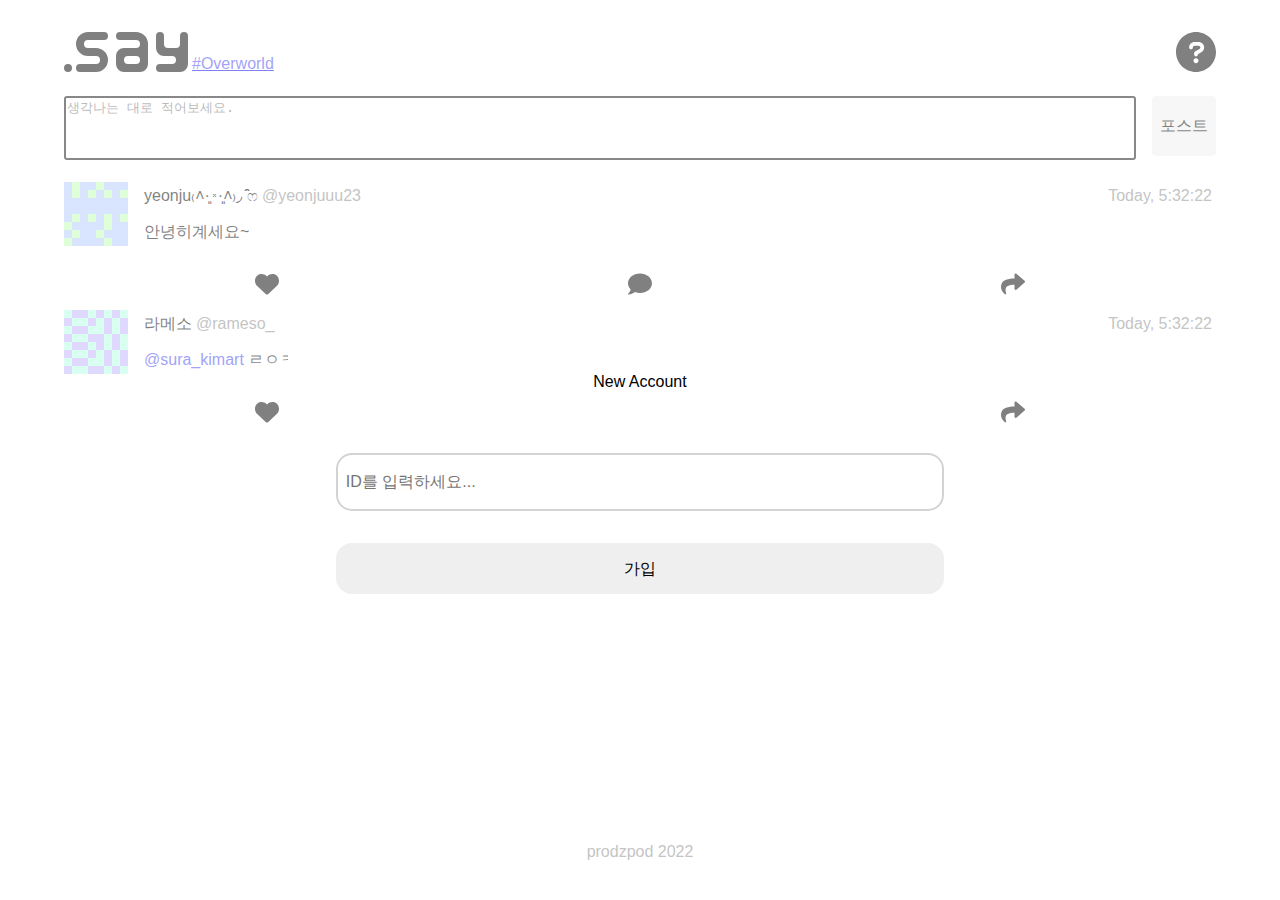
==== index.html @ 7594970a "initial commit" ====
<html>
    <head>
        <title>.say: Pour Your Heart Out</title>
        <link rel="stylesheet" type="text/css" href="./css/reset.css">
        <link rel="stylesheet" type="text/css" href="./css/main.css">
        <script src="./js/data.js"></script>
        <script src="./js/main.js"></script>
    </head>
    <body>
        <div class="wrapper base vlist">
            <header class="hlist">
                <a href="./index.html"><svg id="logo" viewBox="0 0 32 10"><path d="m1 10a1 1 0 000-2 1 1 0 000 2m3 0a1 1 0 010-2l4 0a1 1 0 000-2l-2 0a1 1 0 010-6l4 0a1 1 0 010 2l-4 0a1 1 0 000 2l2 0a1 1 0 010 6m7 0a2 2 0 01-2-2l0-2a2 2 0 012-2l3 0a1 1 0 000-2l-4 0a1 1 0 010-2l4 0a3 3 0 013 3l0 5a2 2 0 01-2 2m-3-4a1 1 0 000 2l2 0a1 1 0 000-2m5-5a1 1 0 012 0l0 2a1 1 0 001 1l2 0a1 1 0 001-1l0-2a1 1 0 012 0l0 7a2 2 0 01-2 2l-5 0a1 1 0 010-2l3 0a1 1 0 000-2l-2 0a2 2 0 01-2-2"></path></svg></a>
                <a class="logo-sub" href="./index.html"><span>#Overworld</span></a>
                <div class="spacer"></div>
                <a href="./help.html"><svg id="info" xmlns="http://www.w3.org/2000/svg" viewBox="0 0 512 512"><!--! Font Awesome Pro 6.1.1 by @fontawesome - https://fontawesome.com License - https://fontawesome.com/license (Commercial License) Copyright 2022 Fonticons, Inc. --><path d="M256 0C114.6 0 0 114.6 0 256s114.6 256 256 256s256-114.6 256-256S397.4 0 256 0zM256 400c-18 0-32-14-32-32s13.1-32 32-32c17.1 0 32 14 32 32S273.1 400 256 400zM325.1 258L280 286V288c0 13-11 24-24 24S232 301 232 288V272c0-8 4-16 12-21l57-34C308 213 312 206 312 198C312 186 301.1 176 289.1 176h-51.1C225.1 176 216 186 216 198c0 13-11 24-24 24s-24-11-24-24C168 159 199 128 237.1 128h51.1C329 128 360 159 360 198C360 222 347 245 325.1 258z"/></svg></a>
            </header>
            <div class="block hlist" id="post">
                <textarea id="post-content" onkeyup="resizeArea(this)" placeholder="생각나는 대로 적어보세요." autofocus></textarea>
                <button id="post-button" onpointerdown="postMe()">포스트</button>
            </div>
            <div id="feed">
                <!-- <div class="feed vlist">
                    <div class="hlist">
                        <svg viewBox="0 0 8 8" class="feed-pfp">
                            <rect x="0" y="0" width="1" height="1" fill="black"></rect>
                            <rect x="0" y="1" width="1" height="1" fill="black"></rect>
                            <rect x="0" y="2" width="1" height="1" fill="black"></rect>
                            <rect x="0" y="3" width="1" height="1" fill="black"></rect>
                            <rect x="0" y="4" width="1" height="1" fill="black"></rect>
                            <rect x="0" y="5" width="1" height="1" fill="black"></rect>
                            <rect x="0" y="6" width="1" height="1" fill="black"></rect>
                            <rect x="0" y="7" width="1" height="1" fill="black"></rect>
                            <rect x="1" y="0" width="1" height="1" fill="black"></rect>
                            <rect x="1" y="1" width="1" height="1" fill="black"></rect>
                            <rect x="1" y="2" width="1" height="1" fill="black"></rect>
                            <rect x="1" y="3" width="1" height="1" fill="black"></rect>
                            <rect x="1" y="4" width="1" height="1" fill="black"></rect>
                            <rect x="1" y="5" width="1" height="1" fill="black"></rect>
                            <rect x="1" y="6" width="1" height="1" fill="black"></rect>
                            <rect x="1" y="7" width="1" height="1" fill="black"></rect>
                            <rect x="2" y="0" width="1" height="1" fill="black"></rect>
                            <rect x="2" y="1" width="1" height="1" fill="black"></rect>
                            <rect x="2" y="2" width="1" height="1" fill="black"></rect>
                            <rect x="2" y="3" width="1" height="1" fill="black"></rect>
                            <rect x="2" y="4" width="1" height="1" fill="black"></rect>
                            <rect x="2" y="5" width="1" height="1" fill="black"></rect>
                            <rect x="2" y="6" width="1" height="1" fill="black"></rect>
                            <rect x="2" y="7" width="1" height="1" fill="black"></rect>
                            <rect x="3" y="0" width="1" height="1" fill="black"></rect>
                            <rect x="3" y="1" width="1" height="1" fill="black"></rect>
                            <rect x="3" y="2" width="1" height="1" fill="black"></rect>
                            <rect x="3" y="3" width="1" height="1" fill="black"></rect>
                            <rect x="3" y="4" width="1" height="1" fill="black"></rect>
                            <rect x="3" y="5" width="1" height="1" fill="black"></rect>
                            <rect x="3" y="6" width="1" height="1" fill="black"></rect>
                            <rect x="3" y="7" width="1" height="1" fill="black"></rect>
                            <rect x="4" y="0" width="1" height="1" fill="black"></rect>
                            <rect x="4" y="1" width="1" height="1" fill="black"></rect>
                            <rect x="4" y="2" width="1" height="1" fill="black"></rect>
                            <rect x="4" y="3" width="1" height="1" fill="black"></rect>
                            <rect x="4" y="4" width="1" height="1" fill="black"></rect>
                            <rect x="4" y="5" width="1" height="1" fill="black"></rect>
                            <rect x="4" y="6" width="1" height="1" fill="black"></rect>
                            <rect x="4" y="7" width="1" height="1" fill="black"></rect>
                            <rect x="5" y="0" width="1" height="1" fill="black"></rect>
                            <rect x="5" y="1" width="1" height="1" fill="black"></rect>
                            <rect x="5" y="2" width="1" height="1" fill="black"></rect>
                            <rect x="5" y="3" width="1" height="1" fill="black"></rect>
                            <rect x="5" y="4" width="1" height="1" fill="black"></rect>
                            <rect x="5" y="5" width="1" height="1" fill="black"></rect>
                            <rect x="5" y="6" width="1" height="1" fill="black"></rect>
                            <rect x="5" y="7" width="1" height="1" fill="black"></rect>
                            <rect x="6" y="0" width="1" height="1" fill="black"></rect>
                            <rect x="6" y="1" width="1" height="1" fill="black"></rect>
                            <rect x="6" y="2" width="1" height="1" fill="black"></rect>
                            <rect x="6" y="3" width="1" height="1" fill="black"></rect>
                            <rect x="6" y="4" width="1" height="1" fill="black"></rect>
                            <rect x="6" y="5" width="1" height="1" fill="black"></rect>
                            <rect x="6" y="6" width="1" height="1" fill="black"></rect>
                            <rect x="6" y="7" width="1" height="1" fill="black"></rect>
                            <rect x="7" y="0" width="1" height="1" fill="black"></rect>
                            <rect x="7" y="1" width="1" height="1" fill="black"></rect>
                            <rect x="7" y="2" width="1" height="1" fill="black"></rect>
                            <rect x="7" y="3" width="1" height="1" fill="black"></rect>
                            <rect x="7" y="4" width="1" height="1" fill="black"></rect>
                            <rect x="7" y="5" width="1" height="1" fill="black"></rect>
                            <rect x="7" y="6" width="1" height="1" fill="black"></rect>
                            <rect x="7" y="7" width="1" height="1" fill="black"></rect>
                        </svg>
                        <div class="feed-main vlist">
                            <div class="feed-header hlist">
                                <b>Name</b>
                                <c>@name</c>
                                <div class="spacer"></div>
                                <c>TIMESTAMP</c>
                            </div>
                            <div class="feed-content">
                                <p>TRKGJEDLKBKL FDKLMVRLK DLKMD. KERGNTRLKBMEB .RGTR B ? RKJBRL;B</p>
                                <span>@name</span>
                                <p> kgjrtl ht bekjnv ae..,fg trhrh,</p>
                            </div>
                            <div class="spacer"></div>
                        </div>
                    </div>
                    <div class="feed-footer hlist">
                        <button class="feed-icon"><svg xmlns="http://www.w3.org/2000/svg" viewBox="0 0 512 512"><\!--! Font Awesome Pro 6.1.1 by @fontawesome - https://fontawesome.com License - https://fontawesome.com/license (Commercial License) Copyright 2022 Fonticons, Inc. --\><path d=""/></svg></button>
                        <button class="feed-icon"><svg xmlns="http://www.w3.org/2000/svg" viewBox="0 0 512 512"><\!--! Font Awesome Pro 6.1.1 by @fontawesome - https://fontawesome.com License - https://fontawesome.com/license (Commercial License) Copyright 2022 Fonticons, Inc. --\><path d=""/></svg></button>
                        <button class="feed-icon"><svg xmlns="http://www.w3.org/2000/svg" viewBox="0 0 512 512"><\!--! Font Awesome Pro 6.1.1 by @fontawesome - https://fontawesome.com License - https://fontawesome.com/license (Commercial License) Copyright 2022 Fonticons, Inc. --\><path d=""/></svg></button>
                    </div>
                </div> -->
            </div>
            <div class="spacer"></div>
            <footer class="hlist">
                <div class="spacer"></div>
                <c>prodzpod 2022</c>
                <div class="spacer"></div>
            </footer>
            <div id="fg">
                <div class="hlist newacc-wrapper">
                    <div class="spacer"></div>
                    <div class="newacc vlist">
                        <p>New Account</p>
                        <input id="newacc-name" onkeyup="onkeyregister()" placeholder="ID를 입력하세요...">
                        <button onpointerdown="register()">가입</button>
                    </div>
                    <div class="spacer"></div>
                </div>
            </div>
        </div>
    </body>
</html>
---- css/main.css ----
a, span, div, p, em, b, c, ul, li, h1, h2, h3, h4, h5, h6, small, td, input, button {
    list-style: none;
    font-family:'Noto Sans CJK', 'Noto Sans', 'Gill Sans', 'Gill Sans MT', Calibri, 'Trebuchet MS', sans-serif;
    line-height: 1.5;
    margin-bottom: 4px;
}

h1 {
    margin-top: 16px;
    font-size: 200%;
}

c {
    margin: 0 4px;
    color: #888;
}

span {
    color: #44e;
}

[class*=list] {
    display: flex;
    justify-content: space-between;
    position: relative;
    align-items: stretch;
}

.vlist {
    flex-direction: column;
}

.hlist > div, .vlist > div { /* for ie compat, used to be [class$=list] > div */
    flex: 1 0 auto;
}

.spacer, .header-spacer, .footer-spacer {
    -ms-flex: 999 1 auto !important;
    flex: 999 0 auto !important;
}

/************************************************/

.wrapper {
    min-height: calc(100vh - 64px);
}

.base {
    margin: 32px 64px;
}

#logo {
    width: 128px;
}

.logo-sub {
    margin-top: 20px;
}

#info {
    width: 40px;
}

.block {
    margin: 16px 0;
}

.message * {
    display: inline-block;
}

/************************************************/

#post-content {
    width: 100%;
    margin-right: 16px;
    height: 64px;
    resize: none;
}

#post-button {
    word-break: keep-all;
    padding: 8px;
    border-radius: 4px;
}

/************************************************/

.feed {
    opacity: 0;
    height: 0;
    transition: opacity 0.5s, height 0.5s;
}

.ping {
    background-color: #fff3ae;
    border-radius: 4px;
    padding: 4px;
    margin: -4px;
}

.feed-pfp {
    width: 64px;
    min-width: 64px;
    margin-right: 16px;
}

.feed-header {
    margin: 8px 0;
}

.feed-main, .feed-content {
    flex: 1 1 auto !important;
}

.feed-content * {
    display: inline;
}

.feed-footer {
    margin: 16px;
    justify-content: space-around;
}

.feed-icon {
    width: 24px;
    height: 24px;
    background-color: transparent;
    cursor: pointer;
}

/************************************************/

#fg > * {
    width: 100vw;
    height: 100vh;
    position: fixed !important;
    left: 0;
    top: 0;
}

.newacc-wrapper {
    background-color: #ffffff80;
}

.newacc {
    background-color: white;
    width: 50%;
    min-width: 256px;
    height: 256px;
    margin-top: calc(50vh - 128px);
    padding: 32px;
    text-align: center;
}

.newacc > * {
    height: 33%;
    border-radius: 16px;
    margin: 16px;
}

.newacc > input {
    padding: 8px;
    border: 2px solid lightgray;
}

.black {
    background-color: black;
}

.logo {
    width: 128px;
    position: absolute;
    top: 32px;
    left: 64px;
}
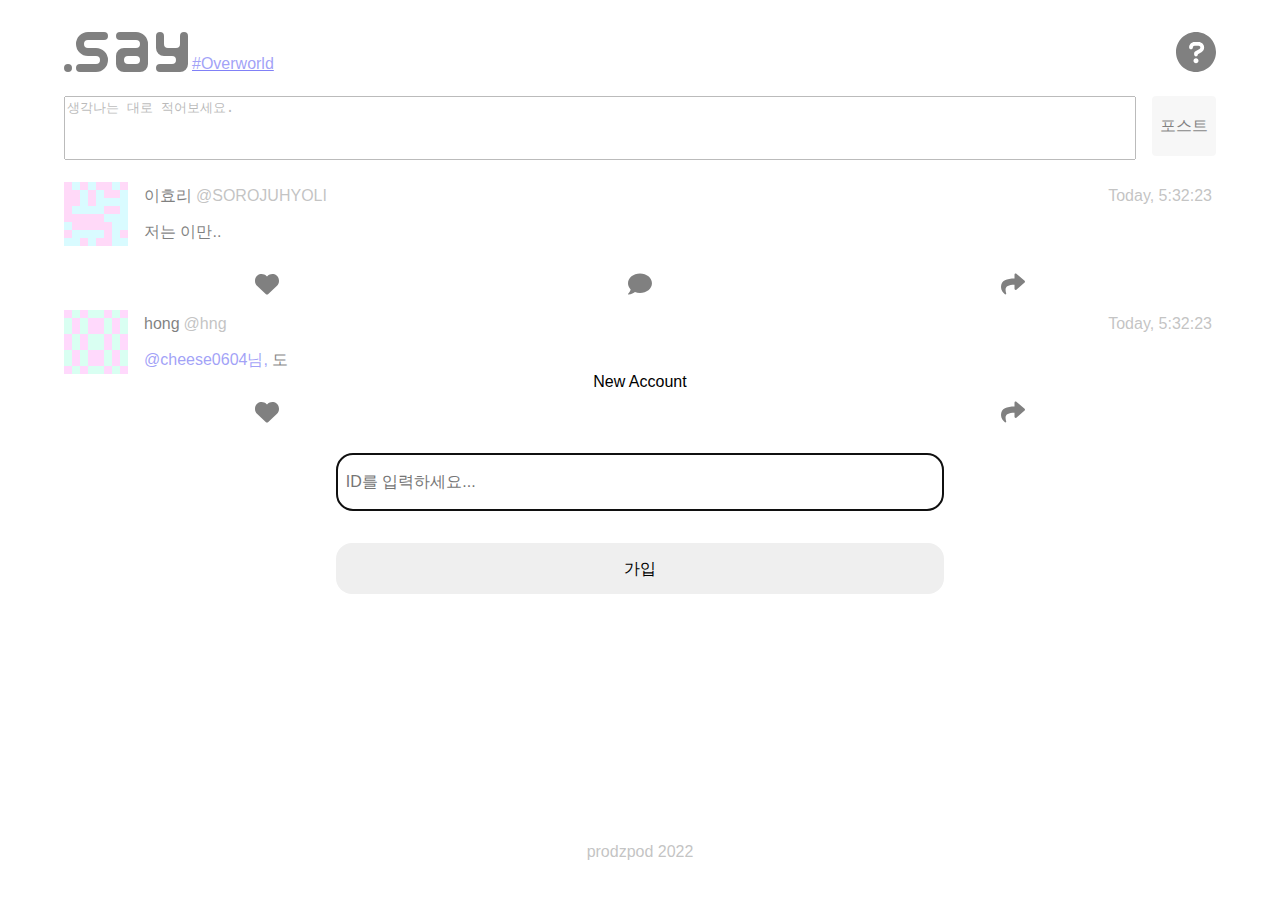
==== commit 5978a091: "fix: element focus" ====
--- a/index.html
+++ b/index.html
@@ -15,7 +15,7 @@
                 <a href="./help.html"><svg id="info" xmlns="http://www.w3.org/2000/svg" viewBox="0 0 512 512"><!--! Font Awesome Pro 6.1.1 by @fontawesome - https://fontawesome.com License - https://fontawesome.com/license (Commercial License) Copyright 2022 Fonticons, Inc. --><path d="M256 0C114.6 0 0 114.6 0 256s114.6 256 256 256s256-114.6 256-256S397.4 0 256 0zM256 400c-18 0-32-14-32-32s13.1-32 32-32c17.1 0 32 14 32 32S273.1 400 256 400zM325.1 258L280 286V288c0 13-11 24-24 24S232 301 232 288V272c0-8 4-16 12-21l57-34C308 213 312 206 312 198C312 186 301.1 176 289.1 176h-51.1C225.1 176 216 186 216 198c0 13-11 24-24 24s-24-11-24-24C168 159 199 128 237.1 128h51.1C329 128 360 159 360 198C360 222 347 245 325.1 258z"/></svg></a>
             </header>
             <div class="block hlist" id="post">
-                <textarea id="post-content" onkeyup="resizeArea(this)" placeholder="생각나는 대로 적어보세요." autofocus></textarea>
+                <textarea id="post-content" onkeyup="resizeArea(this)" placeholder="생각나는 대로 적어보세요."></textarea>
                 <button id="post-button" onpointerdown="postMe()">포스트</button>
             </div>
             <div id="feed">
@@ -120,7 +120,7 @@
                     <div class="spacer"></div>
                     <div class="newacc vlist">
                         <p>New Account</p>
-                        <input id="newacc-name" onkeyup="onkeyregister()" placeholder="ID를 입력하세요...">
+                        <input id="newacc-name" onkeyup="onkeyregister()" placeholder="ID를 입력하세요..." autofocus>
                         <button onpointerdown="register()">가입</button>
                     </div>
                     <div class="spacer"></div>
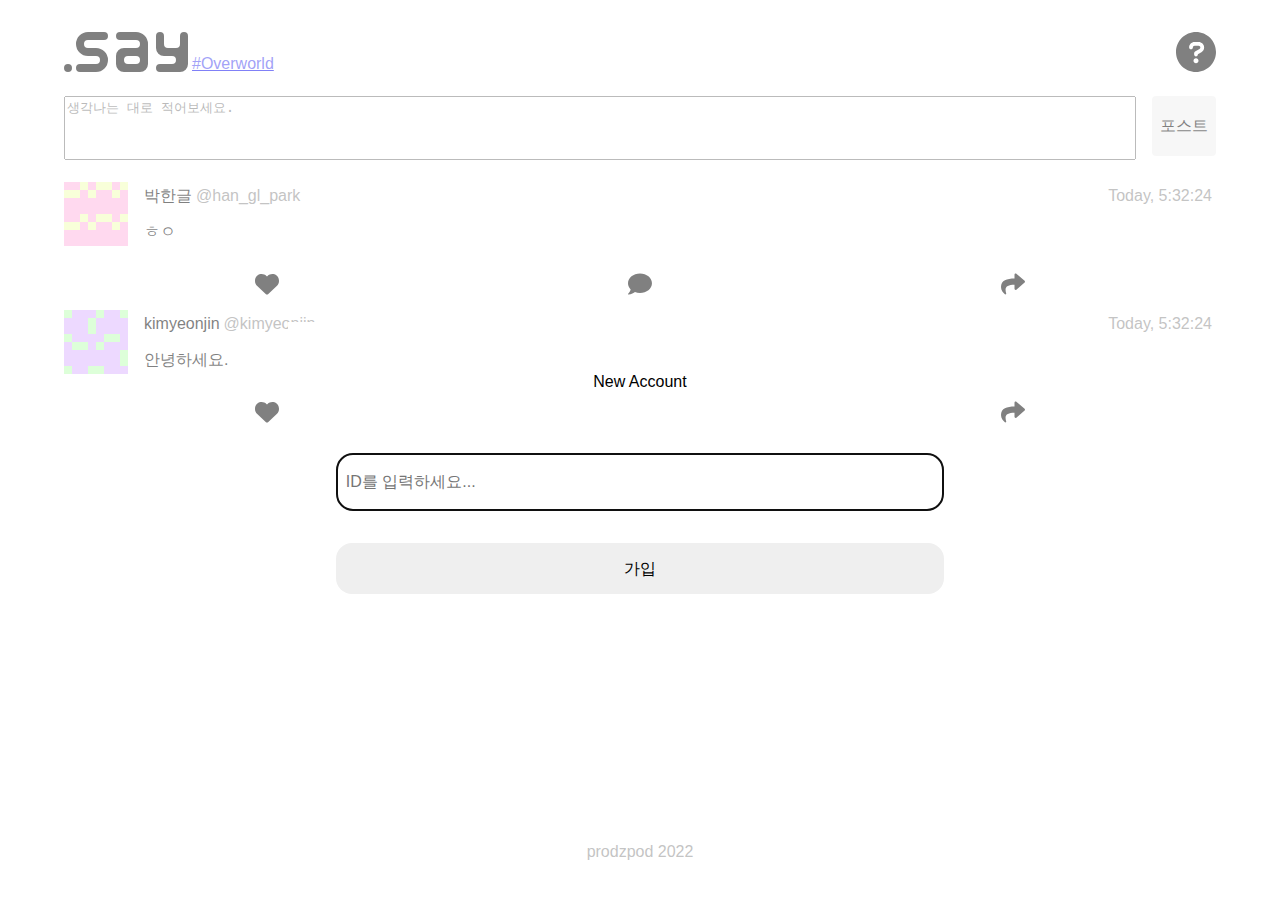
==== commit a31f3645: "feat: enter to complete box" ====
--- a/index.html
+++ b/index.html
@@ -121,7 +121,7 @@
                     <div class="newacc vlist">
                         <p>New Account</p>
                         <input id="newacc-name" onkeyup="onkeyregister()" placeholder="ID를 입력하세요..." autofocus>
-                        <button onpointerdown="register()">가입</button>
+                        <button onpointerdown="register(event)">가입</button>
                     </div>
                     <div class="spacer"></div>
                 </div>
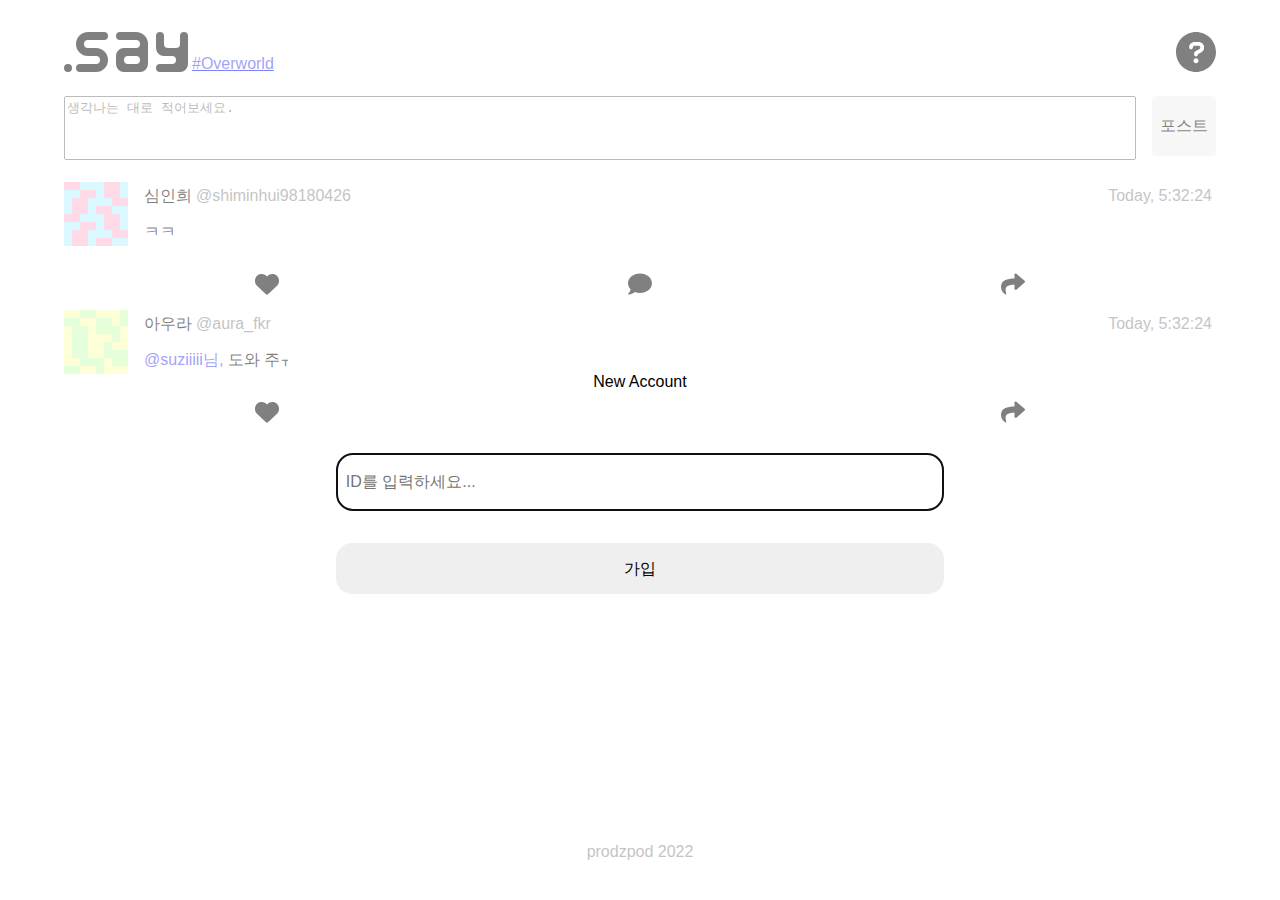
==== commit 1d7db54f: "fix: keyup event undefined" ====
--- a/index.html
+++ b/index.html
@@ -120,8 +120,8 @@
                     <div class="spacer"></div>
                     <div class="newacc vlist">
                         <p>New Account</p>
-                        <input id="newacc-name" onkeyup="onkeyregister()" placeholder="ID를 입력하세요..." autofocus>
-                        <button onpointerdown="register(event)">가입</button>
+                        <input id="newacc-name" onkeyup="onkeyregister(event)" placeholder="ID를 입력하세요..." autofocus>
+                        <button onpointerdown="register()">가입</button>
                     </div>
                     <div class="spacer"></div>
                 </div>
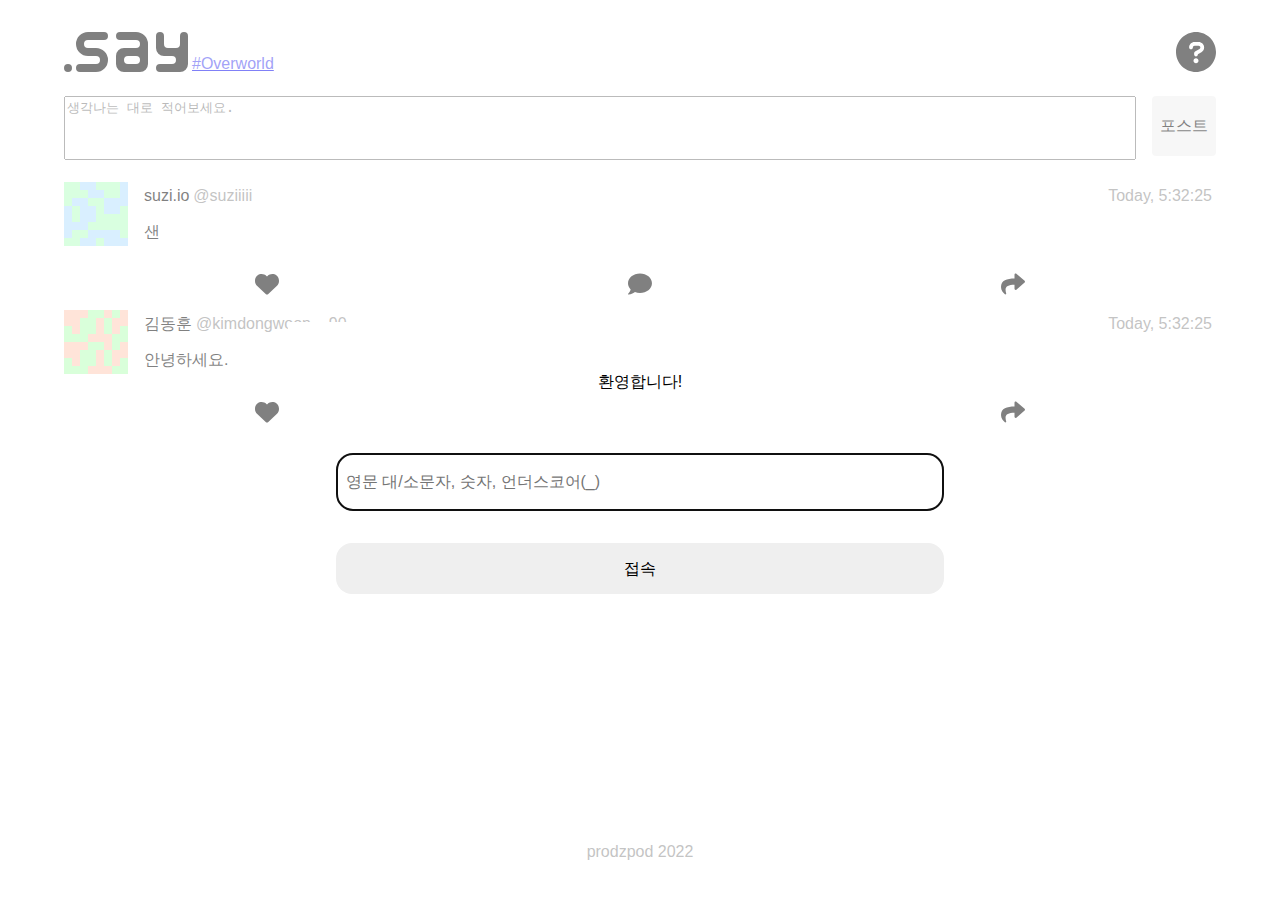
==== commit cac20d30: "fix: localization" ====
--- a/index.html
+++ b/index.html
@@ -119,9 +119,9 @@
                 <div class="hlist newacc-wrapper">
                     <div class="spacer"></div>
                     <div class="newacc vlist">
-                        <p>New Account</p>
-                        <input id="newacc-name" onkeyup="onkeyregister(event)" placeholder="ID를 입력하세요..." autofocus>
-                        <button onpointerdown="register()">가입</button>
+                        <p>환영합니다!</p>
+                        <input id="newacc-name" onkeyup="onkeyregister(event)" placeholder="영문 대/소문자, 숫자, 언더스코어(_)" autofocus>
+                        <button onpointerdown="register()">접속</button>
                     </div>
                     <div class="spacer"></div>
                 </div>
